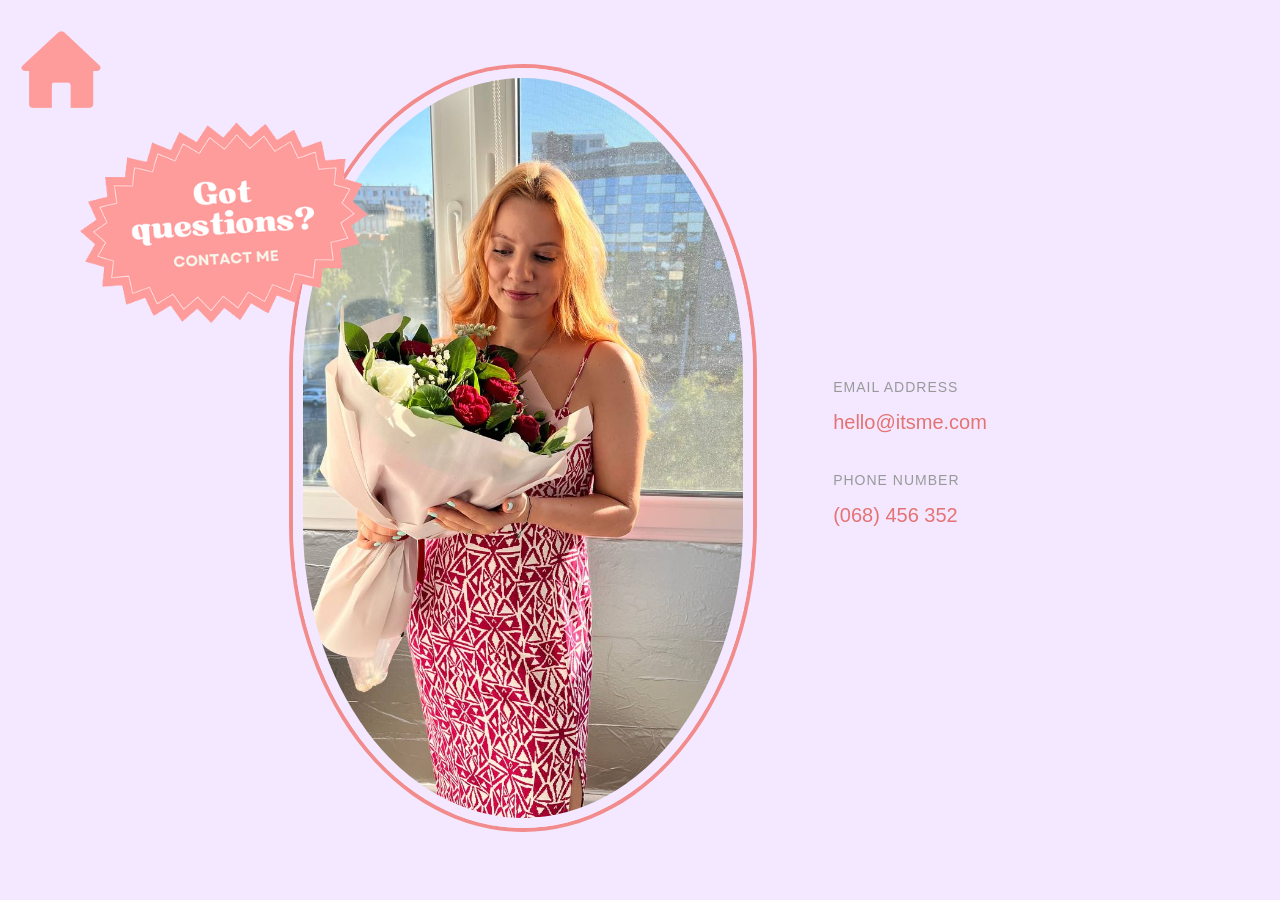
==== contacts.html @ 2a3bf316 "Add files via upload" ====
<!DOCTYPE html>
<html lang="en">
<head>
<meta charset="UTF-8">
<meta name="viewport" content="width=device-width, initial-scale=1.0">
<title>Contacts</title>

<link rel="stylesheet" href="style.css">

<link rel="preconnect" href="https://fonts.googleapis.com">
<link rel="preconnect" href="https://fonts.gstatic.com" crossorigin>
<link href="https://fonts.googleapis.com/css2?family=Kumbh+Sans:wght@100..900&display=swap" rel="stylesheet">
</head>

<body class="page-contacts">

<!-- NAV -->
<div class="nav" onclick="location.href='index.html'">
  <img src="house.png">
</div>

<div class="contacts-wrapper">

  <!-- ЛЕВЫЙ ВЕРХ (questions) -->
  <img src="questions.png" class="questions-img">

  <!-- ЦЕНТР (фото) -->
  <div class="contacts-center">
    <img src="me_flowers.jpg" class="contacts-photo">
  </div>

  <!-- ПРАВО (текст) -->
  <div class="contacts-text">
    <p class="label">EMAIL ADDRESS</p>
    <p class="value">hello@itsme.com</p>

    <p class="label spaced">PHONE NUMBER</p>
    <p class="value">(068) 456 352</p>
  </div>

</div>

</body>
</html>
---- style.css ----
/* ОСНОВА САЙТА */
body {
  margin: 0;
  font-family: "Righteous", sans-serif;
  background: #e6e1da;
  color: #e57373;
  scroll-behavior: smooth;
}

/* NAVIGATION */
.nav {
  position: fixed;
  top: 22px;           /* ← расстояние от верхнего края */
  left: 10px;          /* ← расстояние от левого края */
  z-index: 10;
  cursor: pointer;
  width: 100px;         /* ← ширина домика */
  height: 100px;        /* ← высота домика */
}

.nav img {
  width: 100%;
  height: 100%;
  object-fit: contain;
}

/* ДОМИК */
.home-icon {
  position: absolute;
  top: 30px;
  left: 30px;
  cursor: pointer;
  font-size: 40px;
}

/* PAGE BACKGROUNDS */
.page-home { background: #e6e1da; }
.page-when { background: #f8f6eb; }
.page-suggestions { background: #ffdede; }
.page-expect { background: #eaffea; }
.page-contacts { background: #f3e8ff; }

/* HERO - ГЛАВНАЯ СТРАНИЦА*/
.hero {
  position: relative;
  height: 100vh;
  display: flex;
}

/* Левая часть */
.hero-left {
  width: 45%;
  display: flex;
  align-items: center;
  justify-content: center;
}

/* фото */
.hero-img {
  width: 60%;
  height: 800px;
  object-fit: cover;
  border-radius: 50% / 40%;
  border: 8px solid #e6e1da;
  box-shadow: 0 0 0 2px #f28c8c;
}

/* Правая часть */
.hero-right {
  width: 55%;
  position: relative;
  display: flex;
  flex-direction: column;
  align-items: center;
  justify-content: center;
}

/* Katerina turnes 30 */
.invite-circle-img {
  position: absolute;
  top: 150px;
  right: 400px;
  width: 600px;
  height: auto;
}

/* Menu grid */
.menu-grid {
  display: grid;
  grid-template-columns: repeat(2, 180px);
  gap: 30px;
  justify-content: center;
  margin-top: 500px;
  margin-left: -400px;
}

.menu-grid button {
  background: none;
  border: none;
  padding: 0;
  cursor: pointer;
}

.menu-grid img {
  width: 180px;
  height: auto;
  display: block;
  transition: 0.2s;
}

.menu-grid img:hover {
  transform: scale(1.05);
}

/* ОБЩИЕ БЛОКИ СТРАНИЦ */
.section {
  min-height: 100vh;
  padding: 60px 20px;
}

.badge {
  background: #f28c8c;
  color: white;
  padding: 15px 20px;
  border-radius: 50px;
  font-weight: bold;
  text-align: center;
}


/* =========================
   WHEN PAGE GRID LAYOUT
========================= */

/* ОСНОВА */
.page-when .page-wrapper {
  min-height: 80vh;
  padding: 80px 20px;
  display: flex;
  flex-direction: column;
  justify-content: flex-end; /* ← прижали вниз */
  padding-bottom: 100px; /* ← отступ от низа */
}

/* 3 КОЛОНКИ */
.when-main {
  display: grid;
  grid-template-columns: 1fr 1fr 1fr;
  align-items: end; /* ← ключевой момент */
}

/* КОЛОНКИ */
.when-col {
  display: flex;
  justify-content: center;
}

/* ТЕКСТ */
.when-content {
  text-align: center;
  font-family: "Kumbh Sans", sans-serif;
}

/* ТЕКСТ СТИЛИ */
.date {
  font-size: 40px;
  font-weight: bold;
  color: #f46767;
}

.street {
  font-size: 22px;
  margin: 4px 0 0 0;
}

.city {
  font-size: 22px;
  margin: 0;
}

.place {
  font-size: 26px;
  font-weight: bold;
  color: #d94f4f;
  margin-top: 20px;
}

.place a {
  color: #d94f4f;
  text-decoration: none;
}

.place a:hover {
  opacity: 0.7;
}

/* КАРТА + ФОТО */
.when-image {
  position: relative;
}

.map-img {
  width: 550px;
  max-width: 100%;
  border: 6px solid #f28c8c;
  display: block;
}

.img-me {
  position: absolute;
  bottom: -20px;
  right: -20px;

  width: 240px;

  border-radius: 20px;
  border: 3px solid #f5d969;

  transform: rotate(5deg);
  box-shadow: 0 10px 25px rgba(0,0,0,0.2);
}

/* ВЕРХНЕЕ ИЗОБРАЖЕНИЕ (левая треть) */
.img-left-top {
  position: absolute;
  top: 100px;
  left: 5%;
  width: 480px;
  max-width: 25%;
}

/* НИЖНИЕ КАРТИНКИ */
.when-steps {
  cursor: pointer;
  position: absolute;
  bottom: 100px;
  left: 5%;
  width: 680px;
  max-width: 50%;
}

.when-steps img {
  width: 200px;
  border: 2px solid #f28c8c;
}

/* 📱 АДАПТИВ */
@media (max-width: 800px) {

  .when-main {
    grid-template-columns: 1fr;
    gap: 40px;
  }

  .img-left-top {
    position: static;
    margin: 0 auto;
  }

}

/* OVERLAY */
.image-modal {
  position: fixed;
  top: 0;
  left: 0;
  width: 100%;
  height: 100%;

  background: rgba(0,0,0,0.8);

  display: none;
  justify-content: center;
  align-items: center;

  z-index: 999;
}

/* КАРТИНКА В МОДАЛКЕ */
.image-modal img {
  max-width: 80%;
  max-height: 80%;

  transform: scale(1);
  transition: transform 0.3s ease;
}

/* АКТИВНОЕ СОСТОЯНИЕ */
.image-modal.active {
  display: flex;
}

.image-modal.active img {
  transform: scale(2); /* ← твои 10x */
}


/* =========================
   SUGGESTIONS PAGE LAYOUT
========================= */

/* контейнер */
.page-wrapper {
  min-height: 80vh;

  display: flex;
  flex-direction: column;
  align-items: center;

  justify-content: flex-start; 
  padding: 80px 20px;
}

/* верхняя картинка */
.top-image {
  width: 400px;
  max-width: 80%;
}

/* карточки */
.cards-row {
  margin-top: 100px;
  display: flex;
  gap: 300px;
  justify-content: center;
  flex-wrap: wrap;
}

/* изображения и текст */
.card-item {
  width: 200px; 
  text-align: center;
  font-size: 22px;     /* размер */
   color: #ff796c;
  transition: all 0.3s ease;
  border-radius: 20px;   /* ← вот это скругление */
  overflow: hidden;      /* ← важно! обрезает содержимое по краям */
}

/* анимация при наведении на карточку */
.card-item:hover {
  transform: translateY(-6px);
  box-shadow: 0 15px 30px rgba(0,0,0,0.12);
}

/* изображения */
.card-item img {
  width: 100%;
  height: 200px;      /* одинаковая высота */
  object-fit: contain; /* НЕ обрезает, а вписывает */  
  
}

.subtitle{
  font-size: 18px;
  color: #888;
}

/* =========================
   WHAT TO EXPECT PAGE
========================= */

/* ОСНОВА */
.expect-wrapper {
  min-height: 80vh;
  padding-top: 200px;

  display: flex;
  flex-direction: column;
  align-items: center;

  justify-content: center; /* ← центр по вертикали */
  gap: 80px;
}

/* WHAT (сверху по центру) */
.expect-top {
  transform: translateY(-150px); /* ← подними вверх */
  display: flex;
  justify-content: center;
}

.what-img {
  width: 380px;
  height: auto;
  border: none;
  box-shadow: none;
  border-radius: 0;
}

/* НИЖНИЙ РЯД */
.expect-bottom {
  display: grid;
  grid-template-columns: repeat(3, 1fr);

  gap: 140px; /* ↑ увеличили расстояние между кружками */

  width: 100%;
  max-width: 1100px;

  margin: 0 auto; /* ← центрируем весь блок */
  justify-items: center; /* ← центр внутри каждой колонки */
  align-items: start;
}

/* ЭЛЕМЕНТЫ */
.expect-item {
  text-align: center;
}

/* КРУГЛЫЕ КАРТИНКИ */
.expect-img {
  width: 260px;
  height: 260px;

  object-fit: cover;
  border-radius: 50%;

  border: 8px solid #eaffea;
  box-shadow: 0 0 0 3px #f28c8c;
}

/* ТЕКСТ */
.expect-text {
  margin-top: 15px;
  font-size: 18px;
  color: #e57373;
  text-align: center;
}

/* маленькое верхнее изображение */
.small-top {
  width: 540px;
  height: auto;

  border: none !important;
  box-shadow: none !important;
  padding: 0 !important;

  border-radius: 0 !important; /* ← не круг */
}

/* NAV */
.nav {
  position: fixed;
  top: 22px;
  left: 10px;
  width: 100px;
  height: 100px;
  cursor: pointer;
  z-index: 10;
}

.nav img {
  width: 100%;
  height: 100%;
}

/* АДАПТИВ */
@media (max-width: 800px) {
  .expect-wrapper {
    grid-template-columns: 1fr;
    gap: 60px;
  }
}

/* =========================
   CONTACTS PAGE
========================= */

.contacts-wrapper {
  position: relative;
  min-height: 100vh;

  display: flex;
  align-items: center;
  justify-content: center;
}

/* ВЕРХНЯЯ КАРТИНКА (как when) */
.questions-img {
  position: absolute;
  top: 100px;
  left: 5%;

  width: 480px;
  max-width: 25%;

  z-index: 2;
}

/* ЦЕНТР */
.contacts-center {
  position: relative;
}

/* ФОТО С ОВАЛЬНОЙ РАМКОЙ */
.contacts-photo {
  width: 440px;
  height: 740px;

  object-fit: cover;

  border-radius: 50% / 40%; /* ← овал */

  border: 10px solid #f3e8ff; /* внутренняя рамка */
  box-shadow: 0 0 0 4px #f28c8c; /* внешняя рамка */
}

/* ТЕКСТ СПРАВА */
.contacts-text {
  margin-left: 80px;

  display: flex;
  flex-direction: column;

  justify-content: center;
  text-align: left;
}

/* ЗАГОЛОВКИ */
.label {
  font-size: 14px;
  letter-spacing: 1px;
  color: #999;
}

/* ЗНАЧЕНИЯ */
.value {
  font-size: 20px;
  color: #e57373;
  margin: 2px 0 8px 0; /* ← уменьшили расстояние сверху */
}

/* ДВОЙНОЙ ОТСТУП */
.spaced {
  margin-top: 30px;
}
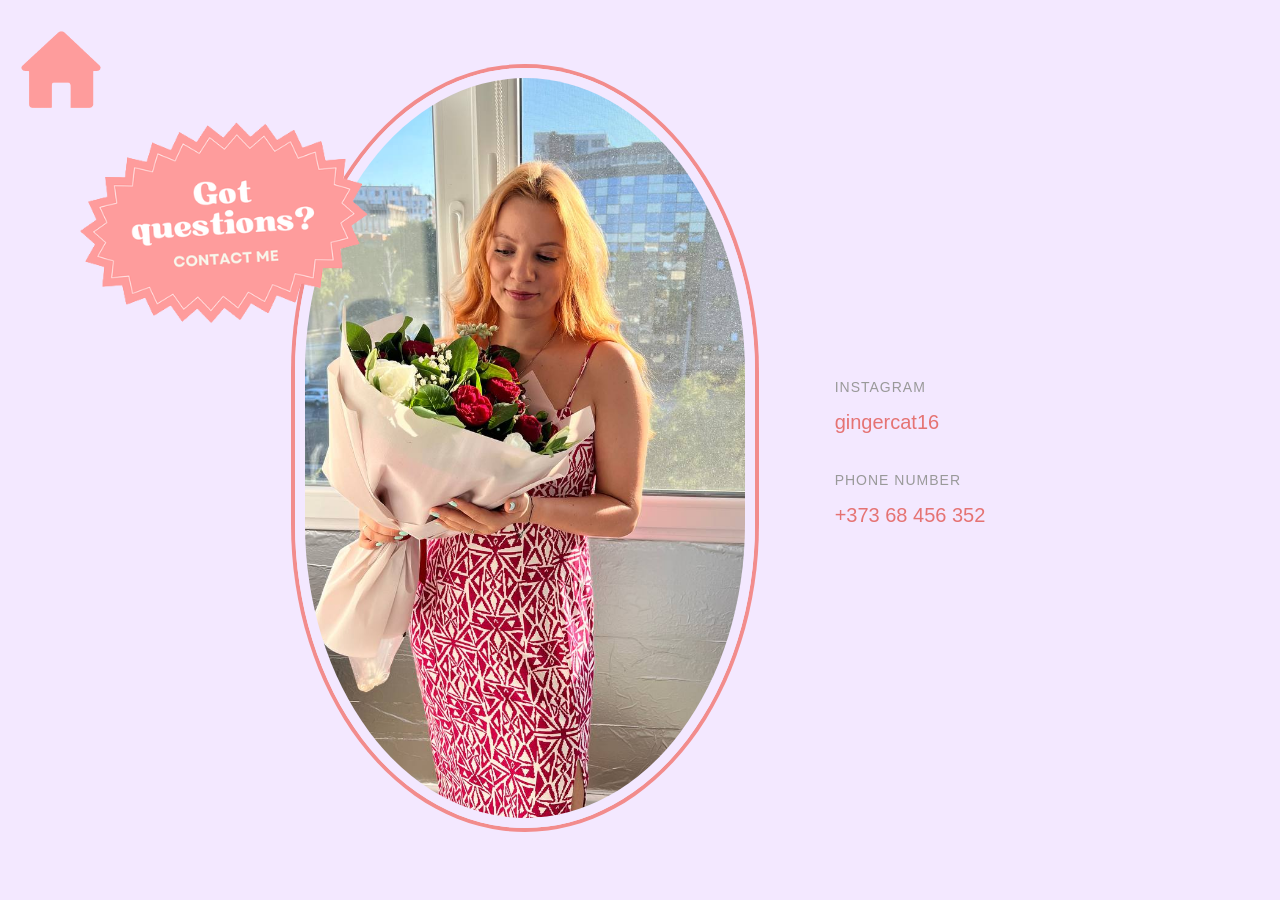
==== commit 8016ab12: "Add files via upload" ====
--- a/contacts.html
+++ b/contacts.html
@@ -31,11 +31,13 @@
 
   <!-- ПРАВО (текст) -->
   <div class="contacts-text">
-    <p class="label">EMAIL ADDRESS</p>
-    <p class="value">hello@itsme.com</p>
+    <p class="label">INSTAGRAM</p>
+<p class="value">
+  <a href="https://www.instagram.com/gingercat.16?igsh=MWJ1Zmcxb2Mzd3IzcQ%3D%3D&utm_source=qr">gingercat16</a>
+</p>
 
     <p class="label spaced">PHONE NUMBER</p>
-    <p class="value">(068) 456 352</p>
+    <p class="value">+373 68 456 352</p>
   </div>
 
 </div>
--- a/style.css
+++ b/style.css
@@ -40,58 +40,66 @@
 .page-expect { background: #eaffea; }
 .page-contacts { background: #f3e8ff; }
 
-/* HERO - ГЛАВНАЯ СТРАНИЦА*/
+/* =========================
+   HERO (АДАПТИВ)
+========================= */
+
 .hero {
-  position: relative;
-  height: 100vh;
-  display: flex;
-}
-
-/* Левая часть */
-.hero-left {
-  width: 45%;
+  min-height: 100vh;
+
   display: flex;
   align-items: center;
   justify-content: center;
-}
-
-/* фото */
+
+  gap: 60px;
+  padding: 40px;
+
+  flex-wrap: wrap; /* ← важно для мобилки */
+}
+
+/* ЛЕВАЯ ЧАСТЬ */
+.hero-left {
+  flex: 1;
+  display: flex;
+  justify-content: center;
+}
+
+/* КАРТИНКА */
 .hero-img {
-  width: 60%;
-  height: 800px;
+  width: 100%;
+  max-width: 400px;
+  height: auto;
+
   object-fit: cover;
+
   border-radius: 50% / 40%;
   border: 8px solid #e6e1da;
   box-shadow: 0 0 0 2px #f28c8c;
 }
 
-/* Правая часть */
+/* ПРАВАЯ ЧАСТЬ */
 .hero-right {
-  width: 55%;
-  position: relative;
+  flex: 1;
+
   display: flex;
   flex-direction: column;
   align-items: center;
-  justify-content: center;
-}
-
-/* Katerina turnes 30 */
+
+  gap: 40px;
+}
+
+/* ДЕКОР */
 .invite-circle-img {
-  position: absolute;
-  top: 150px;
-  right: 400px;
-  width: 600px;
+  width: 100%;
+  max-width: 400px;
   height: auto;
 }
 
-/* Menu grid */
+/* МЕНЮ */
 .menu-grid {
   display: grid;
-  grid-template-columns: repeat(2, 180px);
-  gap: 30px;
-  justify-content: center;
-  margin-top: 500px;
-  margin-left: -400px;
+  grid-template-columns: repeat(2, 150px);
+  gap: 20px;
 }
 
 .menu-grid button {
@@ -102,14 +110,34 @@
 }
 
 .menu-grid img {
-  width: 180px;
+  width: 100%;
   height: auto;
-  display: block;
   transition: 0.2s;
 }
 
 .menu-grid img:hover {
   transform: scale(1.05);
+}
+
+@media (max-width: 768px) {
+
+  .hero {
+    flex-direction: column;
+    text-align: center;
+  }
+
+  .menu-grid {
+    grid-template-columns: 1fr 1fr;
+  }
+
+  .when-steps {
+    gap: 12px;
+  }
+
+  .when-steps img {
+    width: 80px; /* ещё меньше на телефоне */
+  }
+
 }
 
 /* ОБЩИЕ БЛОКИ СТРАНИЦ */
@@ -127,6 +155,59 @@
   text-align: center;
 }
 
+@media (max-width: 768px) {
+
+  .hero {
+    padding-top: 140px; /* освобождаем место под домик */
+  }
+
+  .hero-img {
+    margin-top: 40px;
+  }
+
+}
+
+/* =========================
+   LARGE SCREENS (DESKTOP+)
+========================= */
+
+@media (min-width: 1400px) {
+
+  /* HERO */
+  .hero {
+    gap: 40px; /* ближе элементы */
+  }
+
+  .hero-img {
+    max-width: 500px; /* было ~400 */
+  }
+
+  .invite-circle-img {
+    max-width: 500px;
+  }
+
+  .menu-grid {
+    grid-template-columns: repeat(2, 180px);
+    gap: 25px;
+  }
+
+  /* WHEN / EXPECT / CONTACTS можно тоже чуть масштабировать */
+
+  .when-content {
+    transform: scale(1.1);
+  }
+
+  .expect-img {
+    width: 300px;
+    height: 300px;
+  }
+
+  .contacts-photo {
+    width: 500px;
+    height: 800px;
+  }
+
+}
 
 /* =========================
    WHEN PAGE GRID LAYOUT
@@ -142,17 +223,59 @@
   padding-bottom: 100px; /* ← отступ от низа */
 }
 
-/* 3 КОЛОНКИ */
+/* =========================
+   WHEN MAIN LAYOUT FIX
+========================= */
+
+.when-wrapper {
+  min-height: 100vh;
+  display: flex;
+  flex-direction: column;
+}
+
+/* 3 колонки */
 .when-main {
   display: grid;
   grid-template-columns: 1fr 1fr 1fr;
-  align-items: end; /* ← ключевой момент */
-}
-
-/* КОЛОНКИ */
+
+  align-items: end;   /* ← ВАЖНО: прижимаем к низу */
+  min-height: 80vh;
+
+  padding: 120px 60px 100px;
+}
+
+/* колонки */
 .when-col {
   display: flex;
   justify-content: center;
+  align-items: flex-end; /* ← ключ */
+}
+
+/* правая колонка */
+.when-image {
+  position: relative;
+  display: flex;
+  align-items: flex-end; /* ← ВАЖНО */
+}
+
+.map-img {
+  width: clamp(250px, 30vw, 550px);
+  border: 6px solid #f28c8c;
+  display: block;
+}
+
+.img-me {
+  position: absolute;
+  bottom: 0;
+  right: -20px;
+
+  width: clamp(120px, 12vw, 240px);
+
+  border-radius: 20px;
+  border: 3px solid #f5d969;
+
+  transform: rotate(5deg);
+  box-shadow: 0 10px 25px rgba(0,0,0,0.2);
 }
 
 /* ТЕКСТ */
@@ -194,10 +317,6 @@
   opacity: 0.7;
 }
 
-/* КАРТА + ФОТО */
-.when-image {
-  position: relative;
-}
 
 .map-img {
   width: 550px;
@@ -229,35 +348,51 @@
   max-width: 25%;
 }
 
-/* НИЖНИЕ КАРТИНКИ */
+/* =========================
+   STEPS (FIX — НЕ ЛОМАЕТ САЙТ)
+========================= */
+
 .when-steps {
+  position: absolute;
+  left: 5%;
+  bottom: 100px;
+
+  display: flex;
+  gap: 20px;
+  align-items: flex-end;
+
+  z-index: 2;
+}
+
+/* картинки */
+.when-steps img {
+  width: clamp(80px, 8vw, 160px);
+  height: auto;
+
+  border: 2px solid #f28c8c;
   cursor: pointer;
-  position: absolute;
-  bottom: 100px;
-  left: 5%;
-  width: 680px;
-  max-width: 50%;
-}
-
-.when-steps img {
-  width: 200px;
-  border: 2px solid #f28c8c;
-}
-
-/* 📱 АДАПТИВ */
-@media (max-width: 800px) {
-
-  .when-main {
-    grid-template-columns: 1fr;
-    gap: 40px;
-  }
-
-  .img-left-top {
+
+  transition: transform 0.2s ease;
+}
+
+.when-steps img:hover {
+  transform: scale(1.05);
+}
+
+/* адаптив */
+@media (max-width: 900px) {
+  .when-steps {
     position: static;
-    margin: 0 auto;
-  }
-
-}
+    justify-content: center;
+    margin-top: 40px;
+  }
+
+  .when-steps img {
+    width: 90px;
+  }
+}
+
+
 
 /* OVERLAY */
 .image-modal {
@@ -294,6 +429,71 @@
   transform: scale(2); /* ← твои 10x */
 }
 
+@media (max-width: 768px) {
+
+  /* =========================
+     WHEN PAGE MOBILE FIX
+  ========================= */
+
+  .when-main {
+    display: flex;
+    flex-direction: column;
+    gap: 30px;
+    align-items: center;
+  }
+
+  /* 1. ТЕКСТ СНАЧАЛА */
+  .when-content {
+    order: 1;
+    text-align: center;
+    padding: 0 20px;
+  }
+
+  .date { font-size: 26px; }
+  .street, .city { font-size: 18px; }
+  .place { font-size: 20px; }
+
+  /* 2. КАРТА + ФОТО */
+  .when-image {
+    order: 2;
+    position: relative;
+    display: flex;
+    justify-content: center;
+    align-items: center;
+  }
+
+  .map-img {
+    width: 90%;
+    max-width: 320px;
+  }
+
+  .img-me {
+    width: 120px;
+    bottom: -10px;
+    right: 10px;
+  }
+
+  /* 3. STEPS */
+  .when-steps {
+    order: 3;
+    position: static;
+    display: flex;
+    justify-content: center;
+    gap: 10px;
+    flex-wrap: nowrap;
+  }
+
+  .when-steps img {
+    width: 70px;
+  }
+
+  /* отключаем absolute элементы */
+  .img-left-top {
+    position: static;
+    display: block;
+    margin: 20px auto;
+  }
+}
 
 /* =========================
    SUGGESTIONS PAGE LAYOUT
@@ -419,6 +619,34 @@
   border: 8px solid #eaffea;
   box-shadow: 0 0 0 3px #f28c8c;
 }
+@media (max-width: 768px) {
+
+  /* делаем один столбец */
+  .expect-bottom {
+    grid-template-columns: 1fr;
+    gap: 40px;
+  }
+
+  /* центрируем каждый блок */
+  .expect-item {
+    display: flex;
+    flex-direction: column;
+    align-items: center;
+  }
+
+  /* уменьшаем картинки */
+  .expect-img {
+    width: 180px;
+    height: 180px;
+  }
+
+  /* текст аккуратнее */
+  .expect-text {
+    font-size: 16px;
+    text-align: center;
+  }
+
+}
 
 /* ТЕКСТ */
 .expect-text {
@@ -535,4 +763,47 @@
 /* ДВОЙНОЙ ОТСТУП */
 .spaced {
   margin-top: 30px;
+}
+
+@media (max-width: 768px) {
+
+  .contacts-wrapper {
+    flex-direction: column;
+    padding: 120px 20px 40px;
+    gap: 30px;
+  }
+
+  /* уменьшаем фото */
+  .contacts-photo {
+    width: 260px;
+    height: auto;
+  }
+
+  /* текст становится под фото */
+  .contacts-text {
+    margin-left: 0;
+    align-items: center;
+    text-align: center;
+  }
+
+  .label {
+    text-align: center;
+  }
+
+  .value {
+    font-size: 18px;
+  }
+}
+
+.value a {
+  color: #e57373;   /* тот же цвет, что и текст */
+  text-decoration: none;
+}
+
+.value a:hover {
+  opacity: 0.7;     /* лёгкий эффект при наведении */
+}
+
+.contacts-text .value a {
+  color: #e57373;
 }
